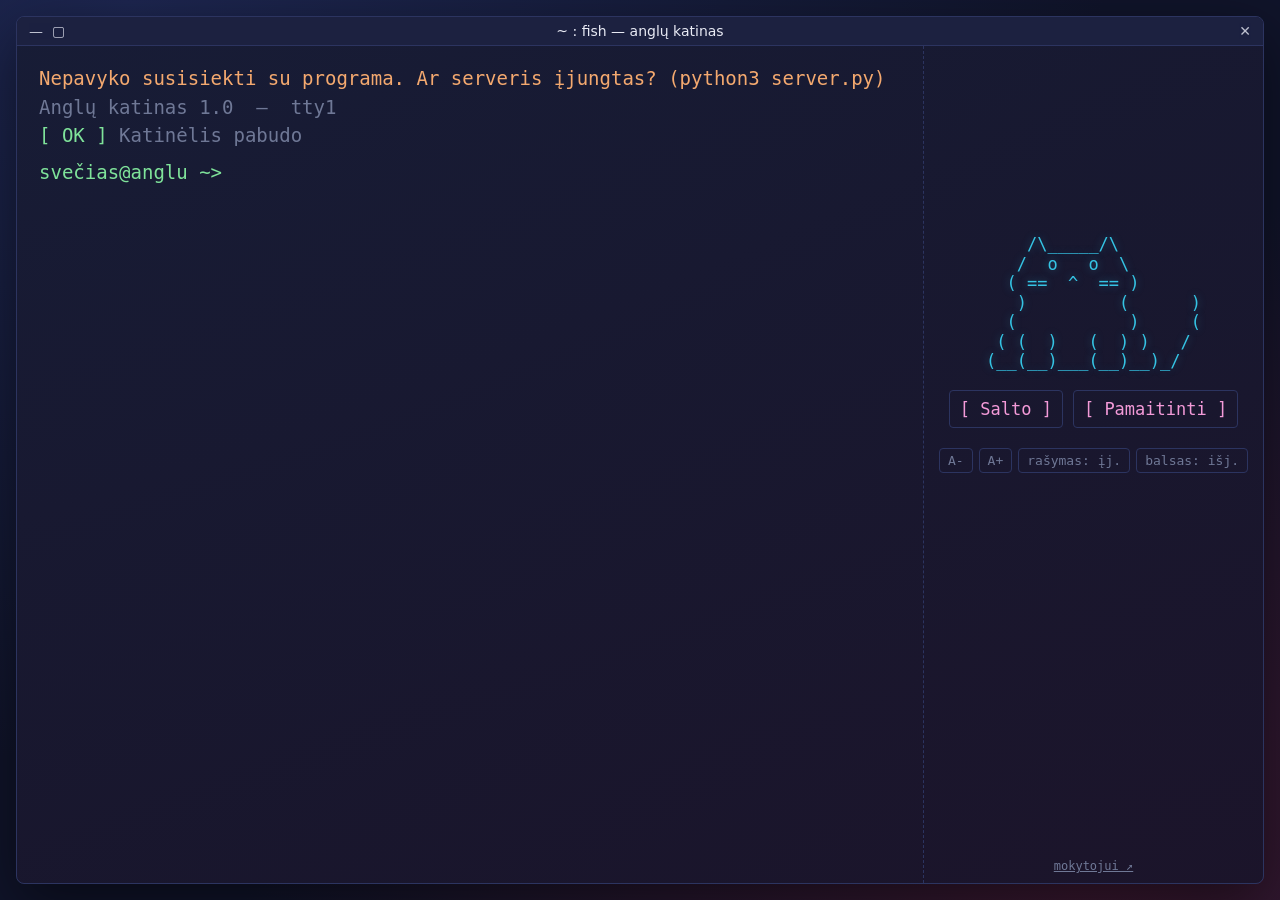
==== static/index.html @ b36481df "Add files via upload" ====
<!doctype html>
<html lang="lt">
<head>
<meta charset="utf-8">
<meta name="viewport" content="width=device-width, initial-scale=1">
<title>Anglų katinas</title>
<link rel="icon" href="data:image/svg+xml,%3Csvg xmlns=%22http://www.w3.org/2000/svg%22 viewBox=%220 0 100 100%22%3E%3Ctext y=%22.9em%22 font-size=%2290%22%3E%F0%9F%90%B1%3C/text%3E%3C/svg%3E">
<link rel="stylesheet" href="style.css">
</head>
<body>
<div class="window">
  <div class="titlebar">
    <span class="tb-left">—&nbsp;&nbsp;▢</span>
    <span class="tb-title" id="tbTitle">~ : fish — anglų katinas</span>
    <span class="tb-right">✕</span>
  </div>

  <div class="main">
    <section class="term" id="term">
      <div id="out" aria-live="polite"></div>
      <form id="form" class="promptline" autocomplete="off">
        <span id="ps1" class="ps1">svečias@anglu&nbsp;~&gt;</span>
        <input id="inp" type="text" spellcheck="false" autocapitalize="off" aria-label="Atsakymas">
      </form>
    </section>

    <aside class="side">
      <div class="stage" id="stage">
        <pre class="bubble" id="bubble"></pre>
        <div class="catwrap" id="catwrap"><pre class="cat" id="cat"></pre></div>
        <pre class="fish" id="fish">&gt;&lt;(((º&gt;</pre>
        <div class="hearts" id="hearts"></div>
      </div>

      <div class="buttons">
        <button id="flipBtn" type="button">[ Salto ]</button>
        <button id="feedBtn" type="button">[ Pamaitinti ]</button>
      </div>

      <pre class="stats" id="stats"></pre>

      <div class="tools">
        <button id="fontDown" type="button" title="Mažesnės raidės">A-</button>
        <button id="fontUp" type="button" title="Didesnės raidės">A+</button>
        <button id="animBtn" type="button" title="Rašymo animacija">rašymas: įj.</button>
        <button id="voiceBtn" type="button" title="Automatiškai skaityti angliškai">balsas: išj.</button>
      </div>
      <a class="teacher" href="/teacher" target="_blank">mokytojui ↗</a>
    </aside>
  </div>
</div>
<script src="app.js"></script>
</body>
</html>
---- static/style.css ----
:root {
  --fs: 19px;
  --bg0: #10142a;
  --bg1: #171c35;
  --maroon: #3a1830;
  --chrome: #1c2140;
  --line: #2c3460;
  --text: #d8dcea;
  --dim: #6f7896;
  --cyan: #35c4e4;
  --cyan-soft: #8fdcef;
  --lt: #f3d98c;
  --q: #ffffff;
  --ok: #7fe39a;
  --fix: #7fe3cf;
  --sad: #f4a96f;
  --pink: #f39ad8;
  --purple: #b99cff;
  --user: #c9b6ff;
  --mono: "JetBrains Mono", "Fira Code", "Hack", "DejaVu Sans Mono", "Cascadia Mono", Menlo, Consolas, monospace;
}

* { box-sizing: border-box; }

html, body { height: 100%; margin: 0; }

body {
  background:
    radial-gradient(ellipse at 85% 95%, var(--maroon) 0%, transparent 55%),
    radial-gradient(ellipse at 10% 0%, #1d2650 0%, transparent 60%),
    var(--bg0);
  color: var(--text);
  font-family: var(--mono);
  font-size: var(--fs);
  display: flex;
  align-items: center;
  justify-content: center;
  padding: 16px;
}

.window {
  width: 100%;
  max-width: 1280px;
  height: calc(100vh - 32px);
  display: flex;
  flex-direction: column;
  border: 1px solid var(--line);
  border-radius: 8px;
  overflow: hidden;
  background: linear-gradient(160deg, rgba(23, 28, 53, .96), rgba(26, 20, 42, .96));
  box-shadow: 0 20px 60px rgba(0, 0, 0, .5);
}

.titlebar {
  display: flex;
  justify-content: space-between;
  align-items: center;
  padding: 6px 12px;
  background: var(--chrome);
  border-bottom: 1px solid var(--line);
  font-family: system-ui, sans-serif;
  font-size: 14px;
  color: #e8eaf4;
  user-select: none;
}
.tb-left, .tb-right { opacity: .8; width: 60px; }
.tb-right { text-align: right; }

.main {
  flex: 1;
  min-height: 0;
  display: grid;
  grid-template-columns: 1fr 340px;
}

/* ---------------- terminal */
.term {
  min-height: 0;
  overflow-y: auto;
  padding: 18px 22px 28px;
  line-height: 1.5;
  cursor: text;
  scrollbar-color: var(--line) transparent;
}

#out .line { white-space: pre-wrap; word-break: break-word; min-height: 1.5em; }
.k-sys  { color: var(--dim); }
.k-boot { color: var(--dim); }
.k-boot .okk { color: var(--ok); }
.k-boot .warn { color: var(--sad); }
.k-lt   { color: var(--lt); }
.k-q    { color: var(--q); font-weight: 700; padding-left: 2ch; }
.k-opt  { color: var(--cyan-soft); padding-left: 2ch; }
.k-ok   { color: var(--ok); font-weight: 700; }
.k-fix  { color: var(--fix); font-weight: 700; }
.k-ex   { color: var(--cyan-soft); padding-left: 2ch; }
.k-head { color: var(--pink); font-weight: 700; margin-top: .3em; }
.k-cat  { color: var(--cyan); }
.k-cat .who { color: var(--purple); font-weight: 700; }
.k-user { color: var(--user); }
.k-user .ps { color: var(--ok); }
.k-err  { color: var(--sad); }

.say {
  background: none;
  border: none;
  color: var(--dim);
  font: inherit;
  font-size: .8em;
  cursor: pointer;
  padding: 0 .4ch;
}
.say:hover, .say:focus-visible { color: var(--cyan); }

.promptline { display: flex; gap: 1ch; align-items: baseline; margin-top: .4em; }
.ps1 { color: var(--ok); white-space: nowrap; }
#inp {
  flex: 1;
  background: transparent;
  border: none;
  outline: none;
  color: var(--q);
  font: inherit;
  caret-color: var(--cyan);
  min-width: 0;
}
#inp:disabled { opacity: .5; }

.spinner { color: var(--purple); }

/* ---------------- side panel */
.side {
  border-left: 1px dashed var(--line);
  padding: 14px 14px 10px;
  display: flex;
  flex-direction: column;
  align-items: center;
  gap: 10px;
  min-height: 0;
  overflow-y: auto;
}

.stage {
  position: relative;
  width: 100%;
  height: 320px;
  display: flex;
  flex-direction: column;
  align-items: center;
  justify-content: flex-end;
  padding-bottom: 8px;
  overflow: hidden;
}

pre { margin: 0; font-family: var(--mono); }

.bubble {
  color: var(--cyan);
  font-size: 15px;
  line-height: 1.25;
  min-height: 4em;
  margin-bottom: 4px;
}

.catwrap { transform-origin: 50% 55%; }
.cat {
  color: var(--cyan);
  font-size: 17px;
  line-height: 1.15;
  text-shadow: 0 0 8px rgba(53, 196, 228, .35);
  cursor: pointer;
  user-select: none;
}
.catwrap.flip { animation: flip 1.1s cubic-bezier(.3, .7, .4, 1); }
@keyframes flip {
  0%   { transform: translateY(0) rotate(0) scaleY(1); }
  12%  { transform: translateY(8px) rotate(0) scaleY(.82); }
  35%  { transform: translateY(-95px) rotate(-120deg) scaleY(1); }
  60%  { transform: translateY(-105px) rotate(-250deg); }
  84%  { transform: translateY(0) rotate(-360deg) scaleY(1); }
  91%  { transform: translateY(5px) rotate(-360deg) scaleY(.88); }
  100% { transform: translateY(0) rotate(-360deg) scaleY(1); }
}
.catwrap.bounce { animation: bounce .5s ease; }
@keyframes bounce {
  0%, 100% { transform: translateY(0); }
  40% { transform: translateY(-14px); }
}
.catwrap.shake { animation: shake .4s ease; }
@keyframes shake {
  0%, 100% { transform: translateX(0); }
  25% { transform: translateX(-5px); }
  75% { transform: translateX(5px); }
}

.fish {
  position: absolute;
  right: -90px;
  bottom: 70px;
  color: var(--sad);
  font-size: 17px;
  opacity: 0;
}
.fish.go { animation: swim 1s ease-in forwards; }
@keyframes swim {
  0%   { right: -90px; opacity: 1; transform: translateY(0); }
  50%  { transform: translateY(-14px); }
  100% { right: 45%; opacity: 0; transform: translateY(6px); }
}

.hearts { position: absolute; inset: 0; pointer-events: none; }
.heart {
  position: absolute;
  bottom: 120px;
  color: var(--pink);
  font-size: 20px;
  animation: rise 1.6s ease-out forwards;
}
@keyframes rise {
  from { transform: translateY(0); opacity: 1; }
  to   { transform: translateY(-150px); opacity: 0; }
}

.buttons { display: flex; gap: 10px; }
button {
  background: transparent;
  color: var(--cyan);
  border: 1px solid var(--line);
  border-radius: 4px;
  font-family: var(--mono);
  font-size: 16px;
  padding: 6px 10px;
  cursor: pointer;
}
button:hover, button:focus-visible { background: rgba(53, 196, 228, .12); border-color: var(--cyan); outline: none; }
.buttons button { font-size: 17px; padding: 8px 10px; color: var(--pink); white-space: nowrap; }

.stats { color: var(--text); font-size: 15px; line-height: 1.5; align-self: stretch; padding: 0 6px; }
.stats .s-key { color: var(--dim); }
.stats .s-star { color: var(--lt); }
.stats .s-bar { color: var(--ok); }
.stats .s-bar.low { color: var(--sad); }

.tools { display: flex; flex-wrap: wrap; gap: 6px; justify-content: center; }
.tools button { font-size: 13px; padding: 4px 8px; color: var(--dim); }
.teacher { color: var(--dim); font-size: 12px; margin-top: auto; }

@media (max-width: 860px) {
  body { padding: 0; }
  .window { height: 100vh; border-radius: 0; }
  .main { grid-template-columns: 1fr; grid-template-rows: auto 1fr; }
  .side { order: -1; border-left: none; border-bottom: 1px dashed var(--line); flex-direction: row; flex-wrap: wrap; justify-content: center; }
  .stage { height: 230px; width: 240px; }
  .teacher { display: none; }
}
@media (prefers-reduced-motion: reduce) {
  .catwrap.flip, .catwrap.bounce, .catwrap.shake { animation-duration: .01s; }
}
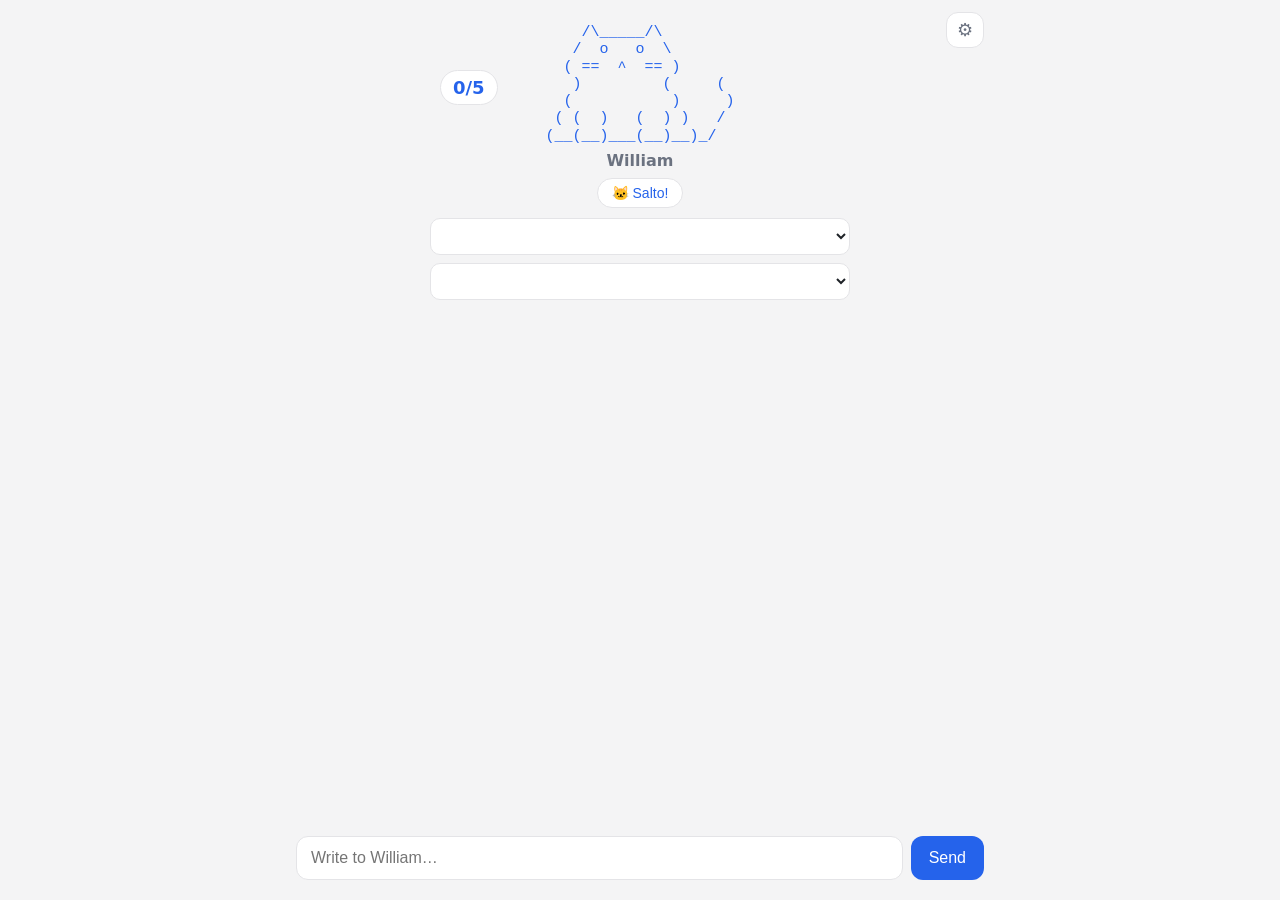
==== commit d34a967b: "Drills, code-checked answers, teacher settings, reading aloud" ====
--- a/static/index.html
+++ b/static/index.html
@@ -1,54 +1,44 @@
 <!doctype html>
 <html lang="lt">
 <head>
-<meta charset="utf-8">
-<meta name="viewport" content="width=device-width, initial-scale=1">
-<title>Anglų katinas</title>
-<link rel="icon" href="data:image/svg+xml,%3Csvg xmlns=%22http://www.w3.org/2000/svg%22 viewBox=%220 0 100 100%22%3E%3Ctext y=%22.9em%22 font-size=%2290%22%3E%F0%9F%90%B1%3C/text%3E%3C/svg%3E">
-<link rel="stylesheet" href="style.css">
+  <meta charset="utf-8">
+  <meta name="viewport" content="width=device-width, initial-scale=1">
+  <title>William</title>
+  <link rel="stylesheet" href="style.css">
 </head>
 <body>
-<div class="window">
-  <div class="titlebar">
-    <span class="tb-left">—&nbsp;&nbsp;▢</span>
-    <span class="tb-title" id="tbTitle">~ : fish — anglų katinas</span>
-    <span class="tb-right">✕</span>
+  <header class="mascot">
+    <button id="teacher-btn" class="teacher-btn" type="button">⚙</button>
+    <p id="score" class="score">0/5</p>
+    <p id="bubble" class="bubble"></p>
+    <pre id="cat" title="Click me!"></pre>
+    <p class="name">William</p>
+    <button id="flip-test" class="test-btn" type="button">🐱 Salto!</button>
+    <div class="menus">
+      <select id="course" aria-label="Course"></select>
+      <select id="lesson" aria-label="Lesson"></select>
+    </div>
+  </header>
+
+  <main id="chat"></main>
+
+  <!-- Helper buttons for the exercises -->
+  <div id="helpers" class="helpers" hidden>
+    <button id="hint-btn" type="button"></button>
+    <button id="listen-btn" type="button"></button>
+    <button id="dontknow-btn" type="button"></button>
   </div>
 
-  <div class="main">
-    <section class="term" id="term">
-      <div id="out" aria-live="polite"></div>
-      <form id="form" class="promptline" autocomplete="off">
-        <span id="ps1" class="ps1">svečias@anglu&nbsp;~&gt;</span>
-        <input id="inp" type="text" spellcheck="false" autocapitalize="off" aria-label="Atsakymas">
-      </form>
-    </section>
+  <form id="form">
+    <input id="input" placeholder="Write to William…" autocomplete="off" autocapitalize="off" spellcheck="false" maxlength="300">
+    <button id="send">Send</button>
+  </form>
 
-    <aside class="side">
-      <div class="stage" id="stage">
-        <pre class="bubble" id="bubble"></pre>
-        <div class="catwrap" id="catwrap"><pre class="cat" id="cat"></pre></div>
-        <pre class="fish" id="fish">&gt;&lt;(((º&gt;</pre>
-        <div class="hearts" id="hearts"></div>
-      </div>
+  <!-- Teacher settings: filled in by chat.js -->
+  <dialog id="teacher">
+    <form id="teacher-form" method="dialog"></form>
+  </dialog>
 
-      <div class="buttons">
-        <button id="flipBtn" type="button">[ Salto ]</button>
-        <button id="feedBtn" type="button">[ Pamaitinti ]</button>
-      </div>
-
-      <pre class="stats" id="stats"></pre>
-
-      <div class="tools">
-        <button id="fontDown" type="button" title="Mažesnės raidės">A-</button>
-        <button id="fontUp" type="button" title="Didesnės raidės">A+</button>
-        <button id="animBtn" type="button" title="Rašymo animacija">rašymas: įj.</button>
-        <button id="voiceBtn" type="button" title="Automatiškai skaityti angliškai">balsas: išj.</button>
-      </div>
-      <a class="teacher" href="/teacher" target="_blank">mokytojui ↗</a>
-    </aside>
-  </div>
-</div>
-<script src="app.js"></script>
+  <script src="chat.js"></script>
 </body>
 </html>
--- a/static/style.css
+++ b/static/style.css
@@ -1,258 +1,259 @@
+/* style.css – how the page looks */
+
 :root {
-  --fs: 19px;
-  --bg0: #10142a;
-  --bg1: #171c35;
-  --maroon: #3a1830;
-  --chrome: #1c2140;
-  --line: #2c3460;
-  --text: #d8dcea;
-  --dim: #6f7896;
-  --cyan: #35c4e4;
-  --cyan-soft: #8fdcef;
-  --lt: #f3d98c;
-  --q: #ffffff;
-  --ok: #7fe39a;
-  --fix: #7fe3cf;
-  --sad: #f4a96f;
-  --pink: #f39ad8;
-  --purple: #b99cff;
-  --user: #c9b6ff;
-  --mono: "JetBrains Mono", "Fira Code", "Hack", "DejaVu Sans Mono", "Cascadia Mono", Menlo, Consolas, monospace;
+  --bg: #f4f4f5;      /* light grey page */
+  --card: #ffffff;    /* white message boxes */
+  --text: #1f2328;
+  --muted: #6b7280;
+  --line: #e4e4e7;
+  --accent: #2563eb;  /* William's blue */
 }
 
 * { box-sizing: border-box; }
 
-html, body { height: 100%; margin: 0; }
-
 body {
-  background:
-    radial-gradient(ellipse at 85% 95%, var(--maroon) 0%, transparent 55%),
-    radial-gradient(ellipse at 10% 0%, #1d2650 0%, transparent 60%),
-    var(--bg0);
-  color: var(--text);
-  font-family: var(--mono);
-  font-size: var(--fs);
-  display: flex;
-  align-items: center;
-  justify-content: center;
-  padding: 16px;
-}
-
-.window {
-  width: 100%;
-  max-width: 1280px;
-  height: calc(100vh - 32px);
-  display: flex;
-  flex-direction: column;
-  border: 1px solid var(--line);
-  border-radius: 8px;
-  overflow: hidden;
-  background: linear-gradient(160deg, rgba(23, 28, 53, .96), rgba(26, 20, 42, .96));
-  box-shadow: 0 20px 60px rgba(0, 0, 0, .5);
-}
-
-.titlebar {
-  display: flex;
-  justify-content: space-between;
-  align-items: center;
-  padding: 6px 12px;
-  background: var(--chrome);
-  border-bottom: 1px solid var(--line);
-  font-family: system-ui, sans-serif;
-  font-size: 14px;
-  color: #e8eaf4;
-  user-select: none;
-}
-.tb-left, .tb-right { opacity: .8; width: 60px; }
-.tb-right { text-align: right; }
-
-.main {
-  flex: 1;
-  min-height: 0;
-  display: grid;
-  grid-template-columns: 1fr 340px;
-}
-
-/* ---------------- terminal */
-.term {
-  min-height: 0;
-  overflow-y: auto;
-  padding: 18px 22px 28px;
-  line-height: 1.5;
-  cursor: text;
-  scrollbar-color: var(--line) transparent;
-}
-
-#out .line { white-space: pre-wrap; word-break: break-word; min-height: 1.5em; }
-.k-sys  { color: var(--dim); }
-.k-boot { color: var(--dim); }
-.k-boot .okk { color: var(--ok); }
-.k-boot .warn { color: var(--sad); }
-.k-lt   { color: var(--lt); }
-.k-q    { color: var(--q); font-weight: 700; padding-left: 2ch; }
-.k-opt  { color: var(--cyan-soft); padding-left: 2ch; }
-.k-ok   { color: var(--ok); font-weight: 700; }
-.k-fix  { color: var(--fix); font-weight: 700; }
-.k-ex   { color: var(--cyan-soft); padding-left: 2ch; }
-.k-head { color: var(--pink); font-weight: 700; margin-top: .3em; }
-.k-cat  { color: var(--cyan); }
-.k-cat .who { color: var(--purple); font-weight: 700; }
-.k-user { color: var(--user); }
-.k-user .ps { color: var(--ok); }
-.k-err  { color: var(--sad); }
-
-.say {
-  background: none;
-  border: none;
-  color: var(--dim);
-  font: inherit;
-  font-size: .8em;
-  cursor: pointer;
-  padding: 0 .4ch;
-}
-.say:hover, .say:focus-visible { color: var(--cyan); }
-
-.promptline { display: flex; gap: 1ch; align-items: baseline; margin-top: .4em; }
-.ps1 { color: var(--ok); white-space: nowrap; }
-#inp {
-  flex: 1;
-  background: transparent;
-  border: none;
-  outline: none;
-  color: var(--q);
-  font: inherit;
-  caret-color: var(--cyan);
-  min-width: 0;
-}
-#inp:disabled { opacity: .5; }
-
-.spinner { color: var(--purple); }
-
-/* ---------------- side panel */
-.side {
-  border-left: 1px dashed var(--line);
-  padding: 14px 14px 10px;
+  margin: 0;
+  height: 100vh;
   display: flex;
   flex-direction: column;
   align-items: center;
-  gap: 10px;
-  min-height: 0;
+  background: var(--bg);
+  color: var(--text);
+  font-family: system-ui, -apple-system, "Segoe UI", "PingFang SC", "Microsoft YaHei", sans-serif;
+}
+
+/* William on top, in the middle */
+.mascot { position: relative; width: 100%; max-width: 720px; text-align: center; padding: 24px 16px 4px; }
+#cat {
+  display: inline-block;
+  cursor: pointer;
+  user-select: none;
+  transform-origin: 50% 60%;
+  margin: 0;
+  text-align: left;
+  font-family: ui-monospace, Menlo, Consolas, "Courier New", monospace;
+  font-size: 15px;
+  line-height: 1.15;
+  color: var(--accent);
+}
+.name { margin: 6px 0 0; font-weight: 600; color: var(--muted); }
+
+/* William's flip: a little jump, a full turn, a soft landing */
+#cat.flip { animation: flip 1.1s cubic-bezier(.3, .7, .4, 1); }
+@keyframes flip {
+  0%   { transform: translateY(0) rotate(0) scaleY(1); }
+  12%  { transform: translateY(6px) rotate(0) scaleY(.85); }
+  40%  { transform: translateY(-70px) rotate(-180deg); }
+  80%  { transform: translateY(0) rotate(-360deg) scaleY(1); }
+  90%  { transform: translateY(4px) rotate(-360deg) scaleY(.9); }
+  100% { transform: translateY(0) rotate(-360deg) scaleY(1); }
+}
+
+/* William's speech bubble */
+.bubble {
+  position: absolute;
+  top: 8px;
+  left: 50%;
+  margin: 0;
+  transform: translate(90px, 0);
+  max-width: 220px;
+  padding: 8px 12px;
+  background: var(--card);
+  border: 1px solid var(--line);
+  border-radius: 14px;
+  font-weight: 600;
+  opacity: 0;
+  transition: opacity .3s;
+  pointer-events: none;
+}
+.bubble.show { opacity: 1; }
+@media (max-width: 500px) {
+  .bubble { transform: translate(40px, 0); max-width: 150px; font-size: 14px; }
+}
+
+/* The score next to William: 0/5 ... 5/5 = flip */
+.score {
+  position: absolute;
+  top: 70px;
+  left: 50%;
+  margin: 0;
+  transform: translate(-200px, 0);
+  padding: 6px 12px;
+  background: var(--card);
+  border: 1px solid var(--line);
+  border-radius: 999px;
+  font-weight: 700;
+  font-size: 18px;
+  color: var(--accent);
+}
+.score.bump { animation: bump .4s; }
+@keyframes bump { 50% { transform: translate(-200px, 0) scale(1.35); } }
+@media (max-width: 500px) {
+  .score { transform: translate(-150px, 0); font-size: 15px; }
+  @keyframes bump { 50% { transform: translate(-150px, 0) scale(1.35); } }
+}
+
+/* Test button under William's name (remove when testing is done) */
+.test-btn {
+  margin-top: 8px;
+  padding: 6px 14px;
+  font-size: 14px;
+  background: var(--card);
+  color: var(--accent);
+  border: 1px solid var(--line);
+  border-radius: 999px;
+}
+
+.menus { display: flex; flex-direction: column; align-items: center; gap: 8px; margin-top: 10px; }
+.menus select[hidden] { display: none; }
+
+#course, #lesson {
+  width: 100%;
+  max-width: 420px;
+  padding: 8px 12px;
+  font-size: 15px;
+  color: var(--text);
+  background: var(--card);
+  border: 1px solid var(--line);
+  border-radius: 10px;
+}
+
+/* The conversation */
+#chat {
+  flex: 1;
+  width: 100%;
+  max-width: 720px;
   overflow-y: auto;
-}
-
-.stage {
-  position: relative;
-  width: 100%;
-  height: 320px;
+  padding: 16px;
   display: flex;
   flex-direction: column;
-  align-items: center;
-  justify-content: flex-end;
-  padding-bottom: 8px;
-  overflow: hidden;
-}
-
-pre { margin: 0; font-family: var(--mono); }
-
-.bubble {
-  color: var(--cyan);
-  font-size: 15px;
-  line-height: 1.25;
-  min-height: 4em;
-  margin-bottom: 4px;
-}
-
-.catwrap { transform-origin: 50% 55%; }
-.cat {
-  color: var(--cyan);
-  font-size: 17px;
-  line-height: 1.15;
-  text-shadow: 0 0 8px rgba(53, 196, 228, .35);
+  gap: 10px;
+}
+
+.msg {
+  max-width: 80%;
+  padding: 10px 14px;
+  border-radius: 16px;
+  line-height: 1.5;
+  white-space: pre-wrap;
+}
+.msg.william { align-self: flex-start; background: var(--card); border: 1px solid var(--line); }
+.msg.me { align-self: flex-end; background: var(--accent); color: white; }
+
+/* The lesson card */
+.card {
+  background: var(--card);
+  border: 1px solid var(--line);
+  border-radius: 16px;
+  padding: 16px 20px;
+}
+.card h2 { margin: 0; font-size: 20px; }
+.card h3 { margin: 16px 0 6px; font-size: 13px; text-transform: uppercase; letter-spacing: 0.05em; color: var(--muted); }
+.subtitle { margin: 2px 0 0; color: var(--muted); }
+.goals { margin: 10px 0 0; }
+
+.words { width: 100%; border-collapse: collapse; }
+.words td { padding: 5px 8px 5px 0; border-bottom: 1px solid var(--line); vertical-align: top; }
+.words .text { font-size: 18px; word-break: keep-all; }
+.words .pron { color: var(--accent); white-space: nowrap; }
+.words .meaning { color: var(--muted); }
+
+.grammar { padding: 8px 0; border-bottom: 1px solid var(--line); }
+.grammar:last-child { border-bottom: 0; }
+.grammar p { margin: 2px 0; }
+.g-name { font-weight: 600; }
+.g-explain { color: var(--text); line-height: 1.5; }
+.g-pattern { font-size: 17px; }
+.g-example { color: var(--muted); }
+
+/* The input line at the bottom */
+#form { width: 100%; max-width: 720px; display: flex; gap: 8px; padding: 12px 16px 20px; }
+
+#input {
+  flex: 1;
+  padding: 12px 14px;
+  font-size: 16px;
+  border: 1px solid var(--line);
+  border-radius: 12px;
+  background: var(--card);
+}
+#input:focus { outline: 2px solid var(--accent); border-color: transparent; }
+
+button {
+  padding: 0 18px;
+  font-size: 16px;
+  border: 0;
+  border-radius: 12px;
+  background: var(--accent);
+  color: white;
   cursor: pointer;
-  user-select: none;
-}
-.catwrap.flip { animation: flip 1.1s cubic-bezier(.3, .7, .4, 1); }
-@keyframes flip {
-  0%   { transform: translateY(0) rotate(0) scaleY(1); }
-  12%  { transform: translateY(8px) rotate(0) scaleY(.82); }
-  35%  { transform: translateY(-95px) rotate(-120deg) scaleY(1); }
-  60%  { transform: translateY(-105px) rotate(-250deg); }
-  84%  { transform: translateY(0) rotate(-360deg) scaleY(1); }
-  91%  { transform: translateY(5px) rotate(-360deg) scaleY(.88); }
-  100% { transform: translateY(0) rotate(-360deg) scaleY(1); }
-}
-.catwrap.bounce { animation: bounce .5s ease; }
-@keyframes bounce {
-  0%, 100% { transform: translateY(0); }
-  40% { transform: translateY(-14px); }
-}
-.catwrap.shake { animation: shake .4s ease; }
-@keyframes shake {
-  0%, 100% { transform: translateX(0); }
-  25% { transform: translateX(-5px); }
-  75% { transform: translateX(5px); }
-}
-
-.fish {
+}
+button:disabled { opacity: 0.5; }
+
+@media (prefers-reduced-motion: reduce) {
+  #cat.flip { animation-duration: .01s; }
+}
+
+/* ---- Exercises -------------------------------------------------------- */
+.msg.task { border-color: var(--accent); border-width: 2px; font-size: 17px; }
+.msg.good { background: #ecfdf5; border-color: #a7f3d0; }
+.msg.result { align-self: center; font-weight: 600; background: #fef3c7; border: 1px solid #fde68a; text-align: center; }
+.msg.focus { align-self: center; font-size: 14px; color: var(--muted); background: transparent; }
+
+.again { display: block; margin: 10px auto 0; padding: 8px 18px; }
+
+/* Helper buttons above the input: hint, listen, I don't know */
+.helpers { width: 100%; max-width: 720px; display: flex; gap: 8px; padding: 0 16px; flex-wrap: wrap; }
+.helpers[hidden] { display: none; }
+.helpers button, .secondary {
+  padding: 8px 14px;
+  font-size: 15px;
+  background: var(--card);
+  color: var(--text);
+  border: 1px solid var(--line);
+}
+.helpers button[hidden] { display: none; }
+
+/* 🔊 buttons */
+.speak {
+  margin-left: 6px;
+  padding: 0 6px;
+  font-size: 15px;
+  line-height: 1.6;
+  background: transparent;
+  border: 0;
+  cursor: pointer;
+}
+.speak[hidden] { display: none; }
+.words td.listen { width: 32px; padding-right: 0; }
+.words td.listen .speak { margin: 0; }
+.g-example .speak { margin: 0 4px 0 0; }
+
+/* Teacher settings */
+.teacher-btn {
   position: absolute;
-  right: -90px;
-  bottom: 70px;
-  color: var(--sad);
-  font-size: 17px;
-  opacity: 0;
-}
-.fish.go { animation: swim 1s ease-in forwards; }
-@keyframes swim {
-  0%   { right: -90px; opacity: 1; transform: translateY(0); }
-  50%  { transform: translateY(-14px); }
-  100% { right: 45%; opacity: 0; transform: translateY(6px); }
-}
-
-.hearts { position: absolute; inset: 0; pointer-events: none; }
-.heart {
-  position: absolute;
-  bottom: 120px;
-  color: var(--pink);
-  font-size: 20px;
-  animation: rise 1.6s ease-out forwards;
-}
-@keyframes rise {
-  from { transform: translateY(0); opacity: 1; }
-  to   { transform: translateY(-150px); opacity: 0; }
-}
-
-.buttons { display: flex; gap: 10px; }
-button {
-  background: transparent;
-  color: var(--cyan);
-  border: 1px solid var(--line);
-  border-radius: 4px;
-  font-family: var(--mono);
-  font-size: 16px;
+  top: 12px;
+  right: 16px;
   padding: 6px 10px;
-  cursor: pointer;
-}
-button:hover, button:focus-visible { background: rgba(53, 196, 228, .12); border-color: var(--cyan); outline: none; }
-.buttons button { font-size: 17px; padding: 8px 10px; color: var(--pink); white-space: nowrap; }
-
-.stats { color: var(--text); font-size: 15px; line-height: 1.5; align-self: stretch; padding: 0 6px; }
-.stats .s-key { color: var(--dim); }
-.stats .s-star { color: var(--lt); }
-.stats .s-bar { color: var(--ok); }
-.stats .s-bar.low { color: var(--sad); }
-
-.tools { display: flex; flex-wrap: wrap; gap: 6px; justify-content: center; }
-.tools button { font-size: 13px; padding: 4px 8px; color: var(--dim); }
-.teacher { color: var(--dim); font-size: 12px; margin-top: auto; }
-
-@media (max-width: 860px) {
-  body { padding: 0; }
-  .window { height: 100vh; border-radius: 0; }
-  .main { grid-template-columns: 1fr; grid-template-rows: auto 1fr; }
-  .side { order: -1; border-left: none; border-bottom: 1px dashed var(--line); flex-direction: row; flex-wrap: wrap; justify-content: center; }
-  .stage { height: 230px; width: 240px; }
-  .teacher { display: none; }
-}
-@media (prefers-reduced-motion: reduce) {
-  .catwrap.flip, .catwrap.bounce, .catwrap.shake { animation-duration: .01s; }
-}
+  font-size: 18px;
+  background: var(--card);
+  color: var(--muted);
+  border: 1px solid var(--line);
+}
+dialog {
+  width: min(460px, calc(100% - 32px));
+  border: 1px solid var(--line);
+  border-radius: 16px;
+  padding: 20px;
+  color: var(--text);
+}
+dialog::backdrop { background: rgba(0, 0, 0, .3); }
+dialog h2 { margin: 0 0 12px; font-size: 20px; }
+dialog fieldset { border: 1px solid var(--line); border-radius: 10px; margin: 0 0 12px; padding: 8px 12px; }
+dialog fieldset label, dialog .row { display: block; margin: 6px 0; }
+dialog .focus { display: block; margin: 10px 0; }
+dialog textarea { display: block; width: 100%; margin-top: 4px; padding: 8px; font: inherit; border: 1px solid var(--line); border-radius: 8px; }
+dialog input[type=number] { width: 70px; padding: 4px; }
+.dialog-buttons { display: flex; flex-direction: row-reverse; gap: 8px; margin-top: 14px; }
+.dialog-buttons button { padding: 8px 16px; }
+input:disabled { opacity: .6; }
